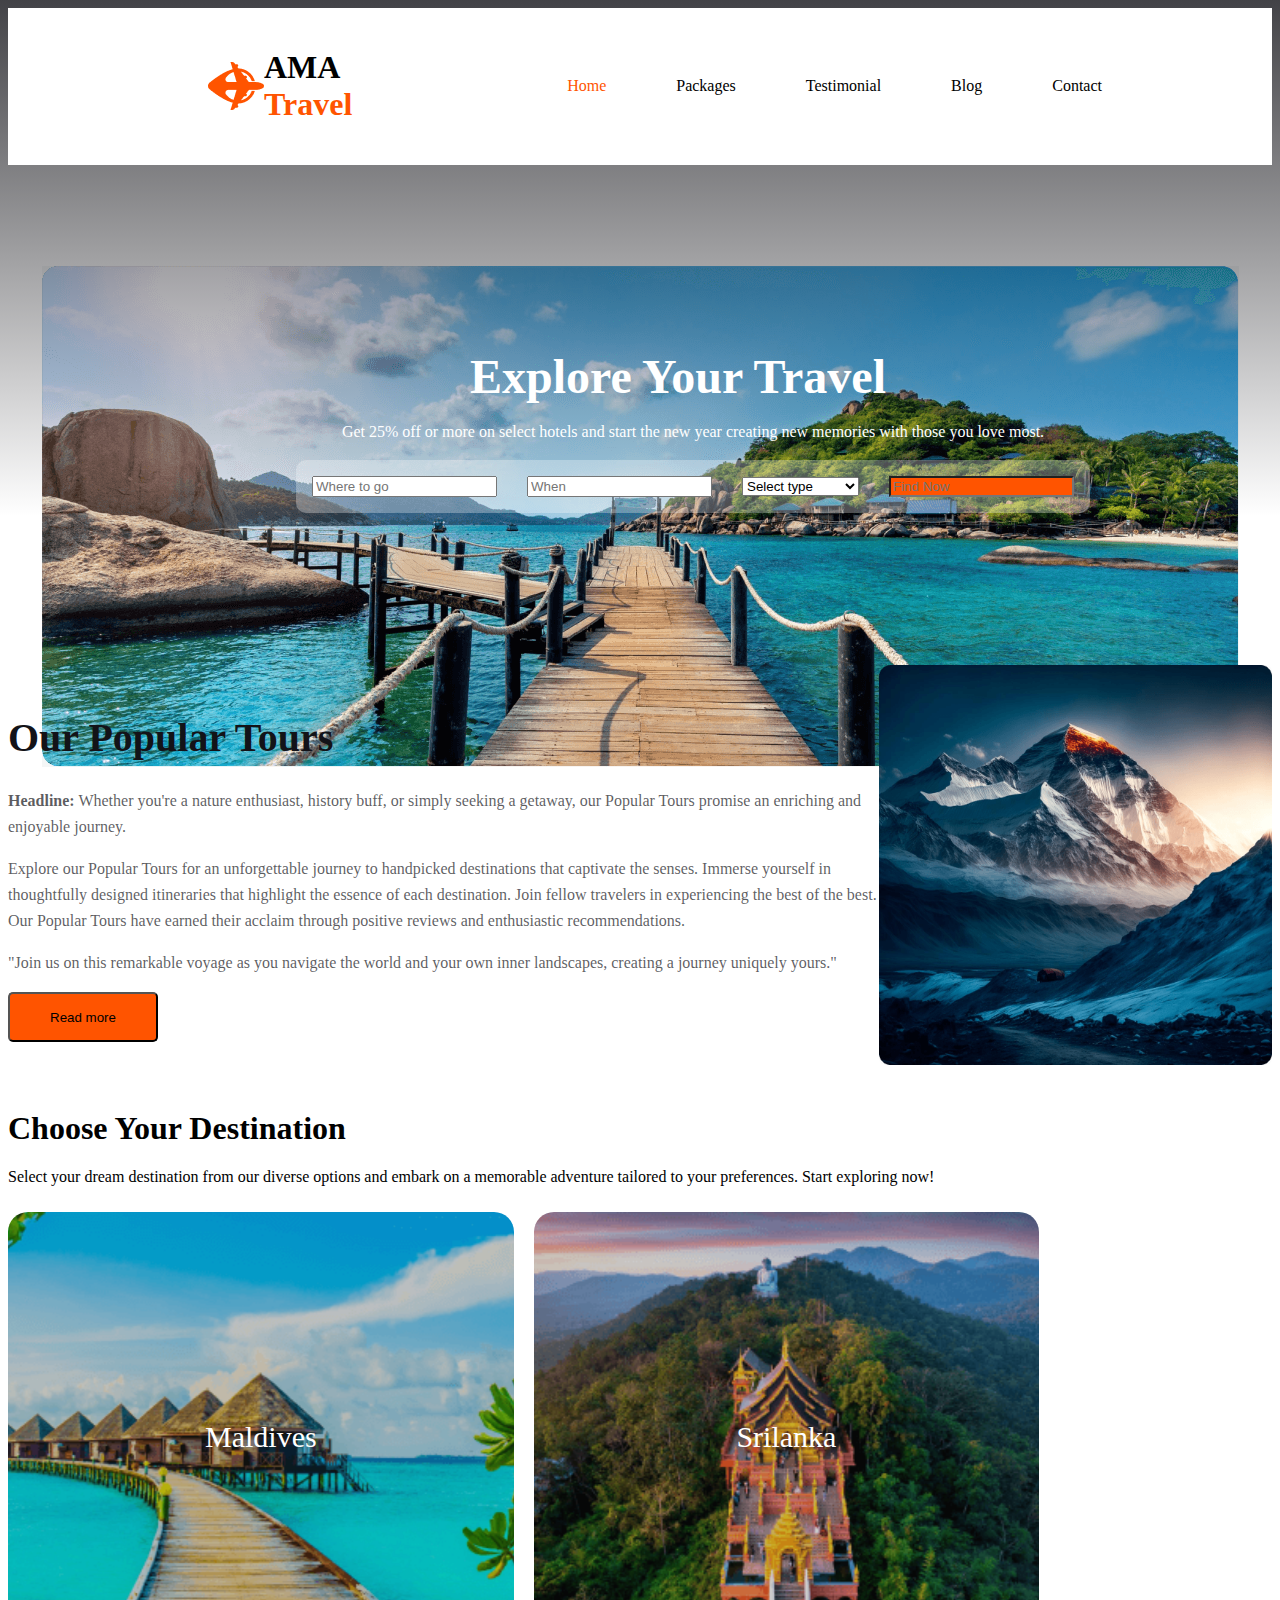
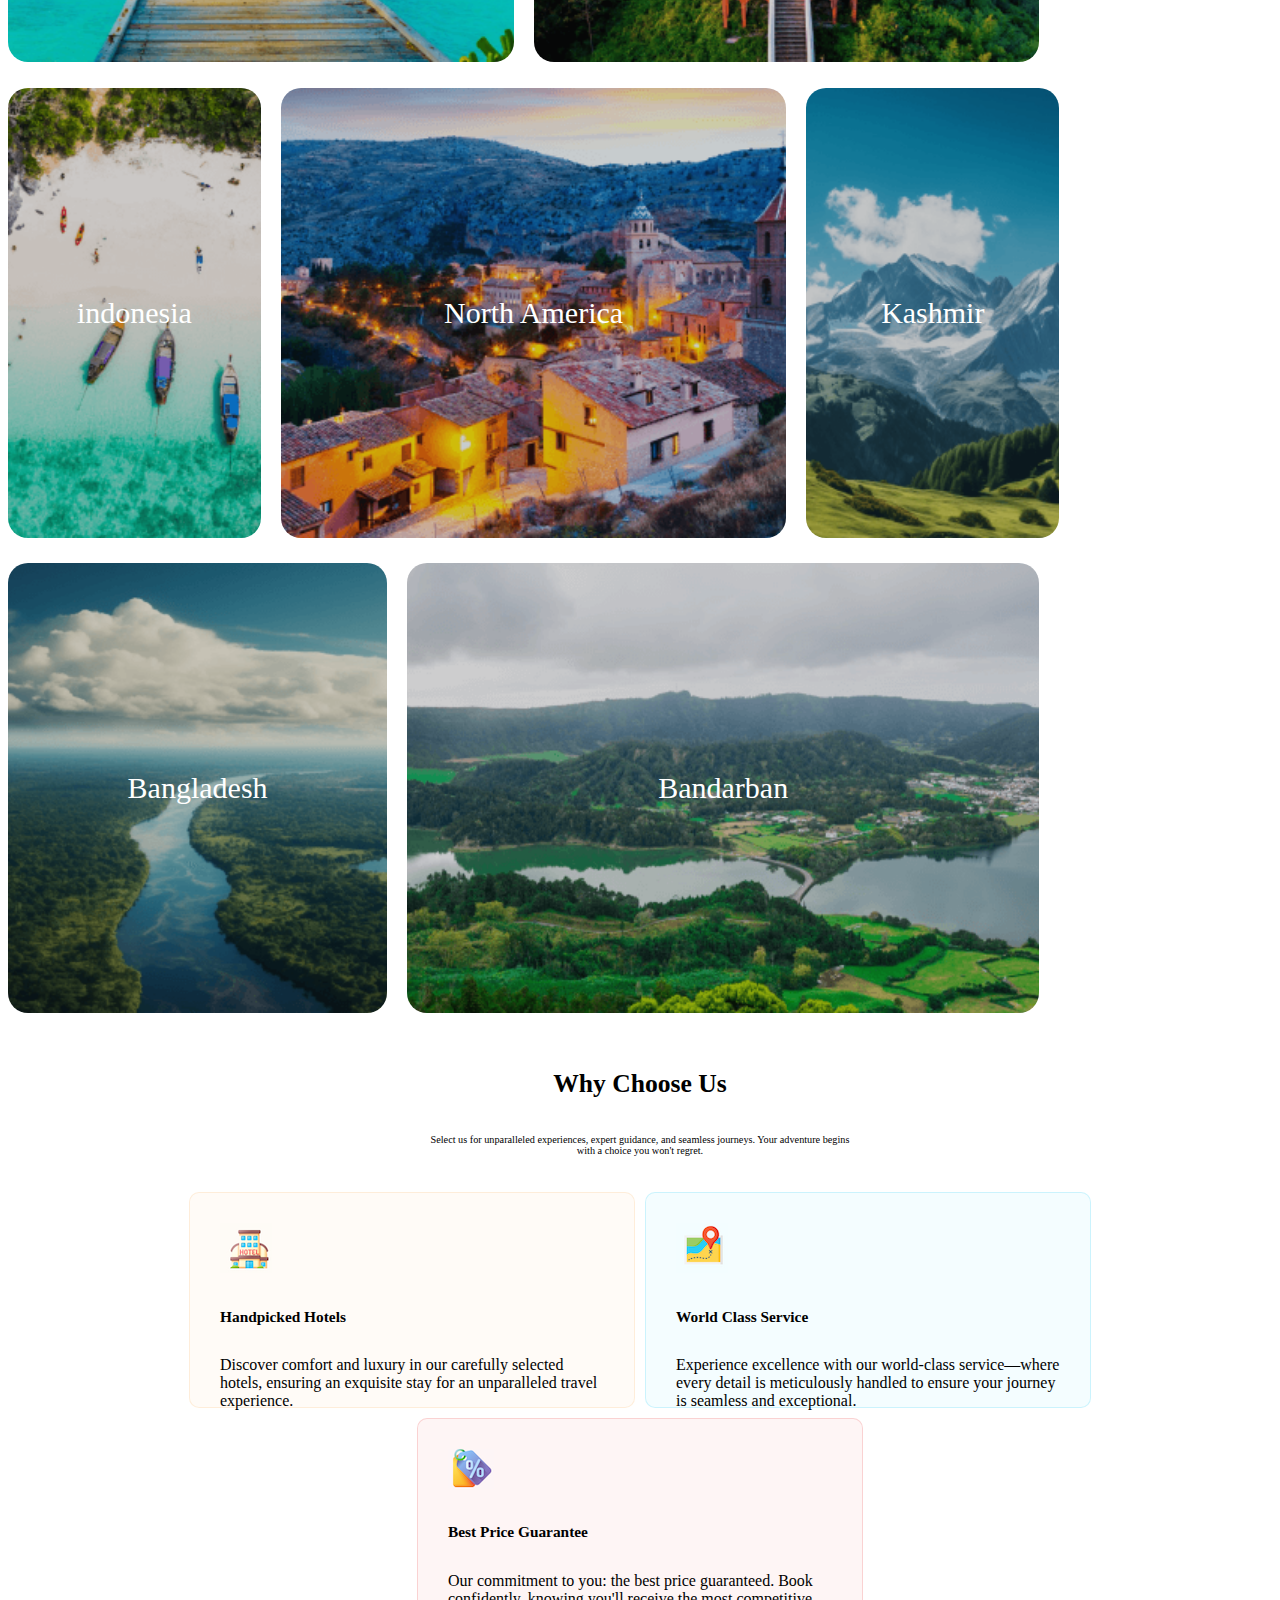
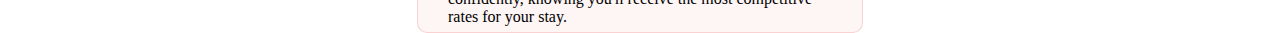
==== index.html @ 8952f380 "aking index.html" ====
<!DOCTYPE html>
<html lang="en">

<head>
    <meta charset="UTF-8">
    <meta name="viewport" content="width=device-width, initial-scale=1.0">
    <title>AMA Travel</title>
    <link rel="preconnect" href="https://fonts.googleapis.com">
    <link rel="preconnect" href="https://fonts.gstatic.com" crossorigin>
    <link href="https://fonts.googleapis.com/css2?family=Open+Sans:wght@400;700;800&display=swap" rel="stylesheet">
    <link rel="stylesheet" href="style.css">
</head>

<header>
    <nav>
        <img src="logo.png" alt="">
        <h1>AMA <span>Travel</span></h1>
        <ul>
            <li><span>Home</span></li>
            <li>Packages</li>
            <li>Testimonial</li>
            <li>Blog</li>
            <li>Contact</li>
        </ul>
    </nav>
</header>
<div>
    <section class="AMA">
        <div class="AMA-content">
            <h1>Explore Your Travel</h1>
            <p>Get 25% off or more on select hotels and start the new year creating new memories with those you love
                most.</p>
            <div class="form-section">
                <input type="text" placeholder="Where to go">
                <input type="tel" placeholder="When">
                <select>
                    <option value="">Select type</option>
                    <option value="low-budget">Low-Budget</option>
                    <option value="medium-budget">Medium-Budget</option>
                    <option value="high-budget">High-Budget</option>
                </select>
                <input type="text" id="find-btn" placeholder="Find Now">
            </div>
        </div>
    </section>
</div>

<body>
    <section class="popular-tours">
        <div class="tour-contain">
            <h1>Our Popular Tours</h1>
            <p>
                <b>Headline:</b> Whether you're a nature enthusiast, history buff, or simply seeking a getaway, our
                Popular Tours promise an enriching and enjoyable journey.
            </p>
            <p>
                Explore our Popular Tours for an unforgettable journey to handpicked destinations that captivate the
                senses. Immerse yourself in thoughtfully designed itineraries that highlight the essence of each
                destination. Join fellow travelers in experiencing the best of the best. Our Popular Tours have earned
                their acclaim through positive reviews and enthusiastic recommendations.
            </p>
            <p>
                "Join us on this remarkable voyage as you navigate the world and your own inner landscapes, creating a
                journey uniquely yours."
            </p>
            <button class="read-more-button">Read more</button>
        </div>
        <img src="mountain.png" alt="">
    </section>

    <div class="top">
        <div class="destination">
          <h1>Choose Your Destination</h1>
          <p>Select your dream destination from our diverse options and embark on a
             memorable adventure tailored to your preferences. Start exploring now!</p>
        </div>
      
        <div class="img1">
          
            <div class="img1-1">Maldives</div>
            <div class="img1-2">Srilanka</div>
        </div>
      
        <div class="img2">
          <div class="img2-1">indonesia</div>
          <div class="img2-2">North America</div>
          <div class="img2-3">Kashmir</div>
        </div>
      
        <div class="img3">
          <div class="img3-1">Bangladesh</div>
          <div class="img3-2">Bandarban</div>
        </div>
      </div>
      
    
        <div class="whyUs">
            <div class="whyUs-t">
                <h1>Why Choose Us</h1>
                <p>
                    Select us for unparalleled experiences, expert guidance, and seamless journeys. Your adventure
                    begins
                    with a choice you won't regret.
                </p>
            </div>
            <div class="whyUs-m">
                <div class="whyUs-m1">
                    <img  src="house2.png" alt=""  class="whyus-m1-i">
                    <h4>Handpicked Hotels</h4>
                    <p>
                        Discover comfort and luxury in our carefully selected hotels, ensuring an exquisite stay for an
                        unparalleled travel experience.
                    </p>
                </div>
                <div class="whyUs-m2">
                    <img src="map2.png" alt="">
                    <h4>World Class Service</h4>
                    <p>
                        Experience excellence with our world-class service—where every detail is meticulously handled to
                        ensure your journey is seamless and exceptional.
                    </p>
                </div>
            </div>
            <div class="whyUs-b">
                <img src="discount.png" alt="">
                <h4>Best Price Guarantee</h4>
                <p>
                    Our commitment to you: the best price guaranteed. Book confidently, knowing you'll receive the most
                    competitive rates for your stay.
                </p>
            </div>
        </div>
</body>


</html>
---- style.css ----
body {
    background: linear-gradient(180deg, rgba(19, 19, 24, 0.80) 0%, rgba(19, 19, 24, 0.00)50%), url(cover.png);
    background-repeat: no-repeat;
    background-position: center;
    border-radius: 14px;
    margin-bottom: -2200px;
}

header {
    background: #fff;
    padding: 10px 200px;
    display: flex;
    justify-content: space-between;
}

nav {
    display: inline-flex;
    padding: 10px 0px;
    justify-content: space-between;
    align-items: center;
    

}

nav h1 span {
    color: #FF5400;
}
nav ul span{
    color: #FF5400;  
}

nav ul {
    gap: -50px;
    list-style: none;
    display:inline-flex;
    justify-content: space-between;
    align-items: center;
}

nav li {
    margin-right: -30px;
    margin-left: 100px;
}

.AMA {
    width: 1170px;
    height: 500px;
    display: flex;
    align-items: center;
    justify-content: center;
    text-align: center;
}

.AMA-content {
    color: #fff;
}

.AMA h1 {
    font-size: 48px;
    margin-bottom: 16px;
    margin-left: 170px;
    text-align: center;
}


.AMA p {
    color: #FFF;
    text-align: center;
    margin-left: 200px;
    font-size: 16px;
    font-weight: 500;
    line-height: 24px;
}
.form-section {
    display: inline-flex;
    padding: 16px;
    align-items: center;
    gap: 30px;
    border-radius: 10px;
    margin-left:200px ;
    background: rgba(255, 255, 255, 0.30);
}
#find-btn {
    background-color: #FF5400;
    text-shadow:black;
}

/* our popular tour section */
.popular-tours {
    display: flex;
    justify-content: space-between;
    align-items: center;
}
.tour-contain{
    
}
.popular-tours h1 {
    color: #131318;
    text-align: left;
    font-size: 40px;
    font-weight: 800;
    line-height: normal;
}

.popular-tours p {
    color: rgba(19, 19, 24, 0.70);
    font-size: 16px;
    font-style: normal;
    font-weight: 400;
    line-height: 26px;
}

.popular-tours img {
    border-radius: 6px;
    width: 500px;
    height: 400px;
}

.read-more-button {
    border-radius: 10px;
    background: #FF5400;
    width: 150px;
    height: 50px;
    padding: 10px 15px; 
    border-radius: 5px; 
}

/* Destination */
.destination {
    width: 100%;
    margin-top: 5vh;
}

.destination .top {
    display: flex;
    align-items: center;
    justify-content: center;
    text-align: center;
}

.destination .top h1 {
    font-size: 40px;
}

.destination .top P {
    padding: 20px 0;
    width: 50%;
    text-align: center;
}

.img1,
.img2,
.img3 {
    width: 100%;
    height: 50vh;
    margin-top: 2vw;
    gap: 20px;
    display: grid;
}

.img1 {
    grid-template-columns: 40% 40%;
}

.img2 {
    grid-template-columns: 20% 40% 20%;
}

.img3 {
    grid-template-columns: 30% 50%;
}

.img1-1,
.img1-2,
.img2-1,
.img2-2,
.img2-3,
.img3-1,
.img3-2 {
    display: flex;
    align-items: center;
    justify-content:center;
    font-size: 30px;
    border-radius: 20px;
    color: #fff;
    width: 100%;
    height: 100%;
    background-position:center;
    object-fit: cover;
    background-size: cover;
    background-repeat: no-repeat
}



.img1-1 {
    background-image: url("maldives.png");
}

.img1-2 {
    background-image: url("Sri-lanka.png");
}

.img2-1 {
    background-image: url("indonesia.png");
}

.img2-2 {
    background-image: url("north-ameria.png");
}

.img2-3 {
    background-image: url("Kashmir.png");
}


.img3-1 {
    background-image: url("Bangladesh.png");
}

.img3-2 {
    background-image: url("bandarban.png");
}
/* Why chosse us */
.whyUs {
margin-top: 3vw;
display: flex;
justify-content: space-between;
align-items: center;
flex-direction: column;
}

.whyUs-t {
display: flex;
flex-direction: column;
align-items: center;
justify-content: space-between;
}

.whyUs-t h1 {
font-size: 2vw;
margin-bottom: 2vw;
}

.whyUs-t p {
text-align: center;
width: 80%;
font-size: 0.8vw;
margin-bottom: 2vw;
}

.whyUs-m {
display: flex;
justify-content: space-between;
align-items: center;
gap: 10px;
padding: 10px;
}
.whyUs-m1 {
border-radius: 16px;
border: 1px solid rgba(251, 181, 99, 0.20);
background: rgba(251, 181, 99, 0.05);
}

.whyUs-m2 {
border-radius: 16px;
border: 1px solid rgba(41, 206, 246, 0.20);
background: rgba(41, 206, 246, 0.05);
}

.whyUs-b {
border-radius: 16px;
border: 1px solid rgba(233, 68, 68, 0.20);
background: rgba(233, 68, 68, 0.05);
}

.whyUs-m1,
.whyUs-m2,
.whyUs-b {
border-radius: 10px;
padding: 30px;
width: 30vw;
height: 12vw;
}

.whyUs-m1 h4,
.whyUs-m2 h4,
.whyUs-b h4 {
font-size: 1.2vw;
padding: 0.8vw 0;
}



@media (max-width: 600px) {
}

@media (min-width: 992px) {
    
}
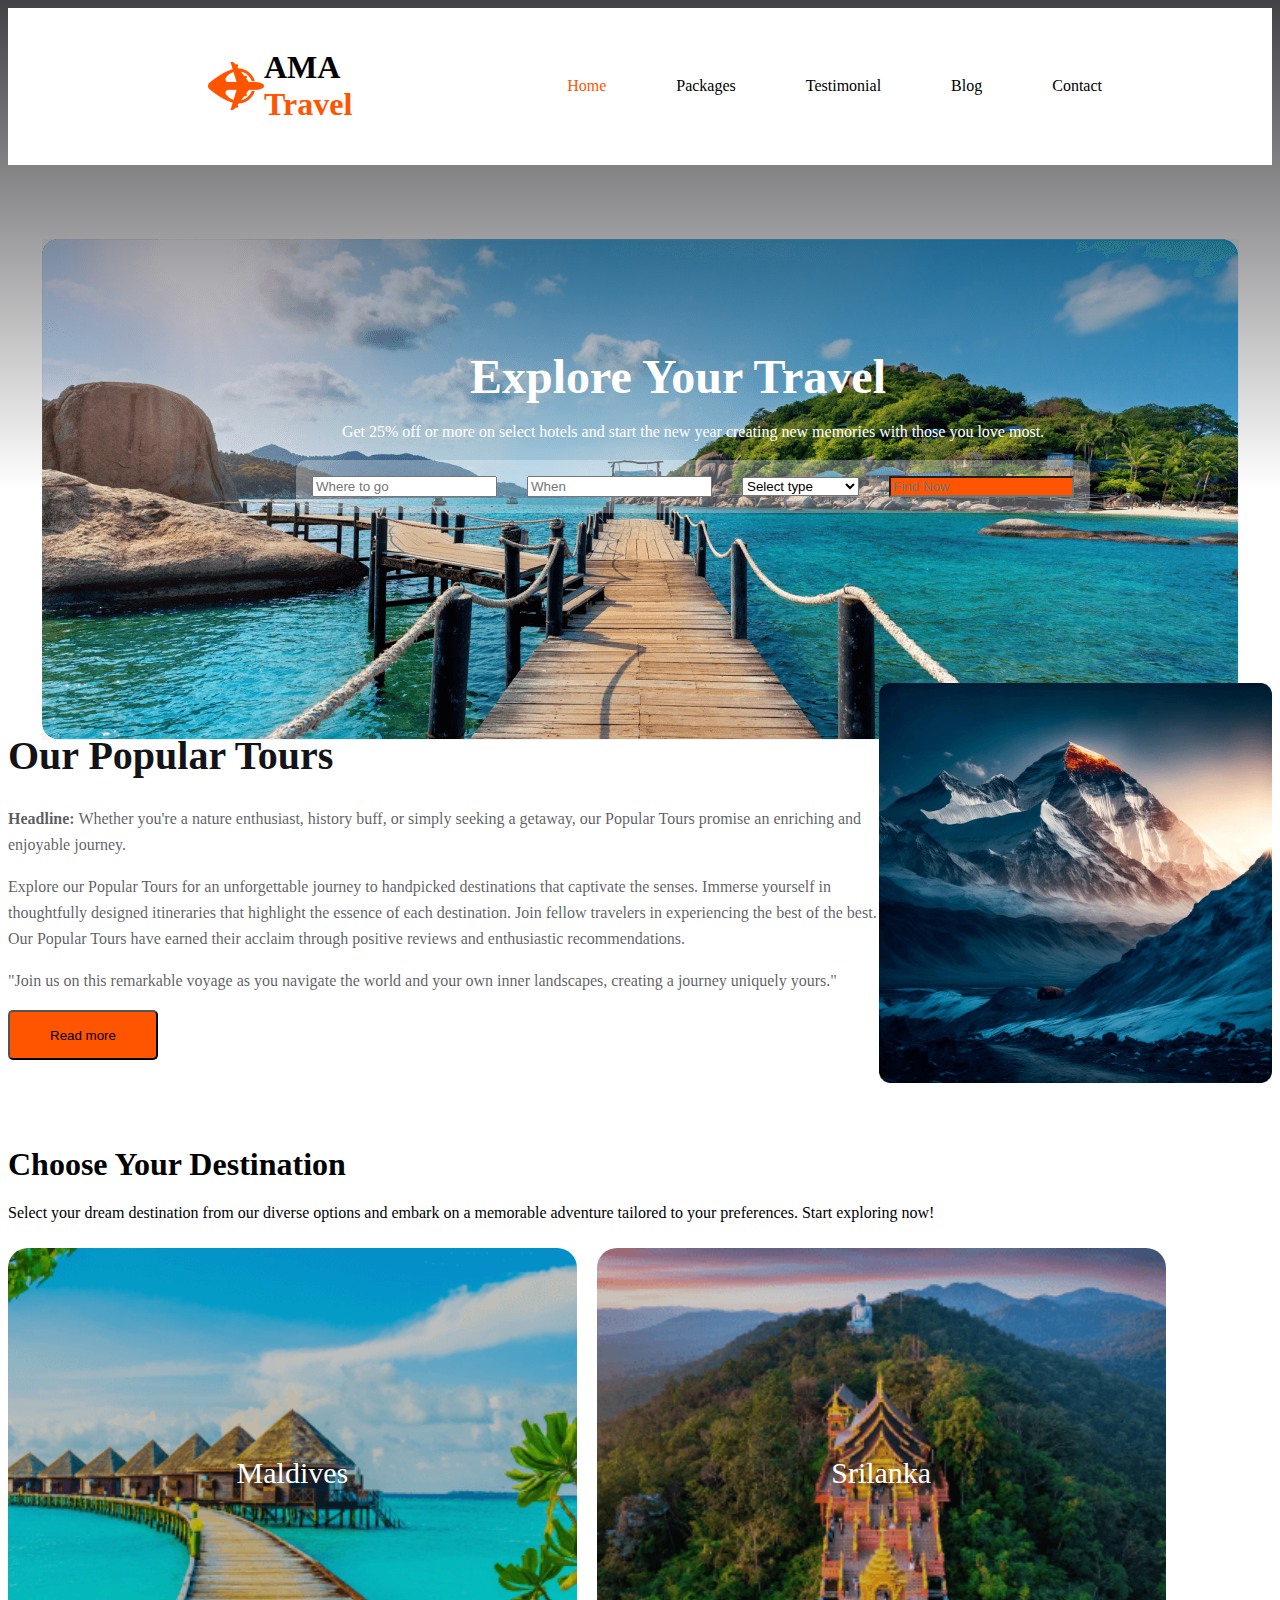
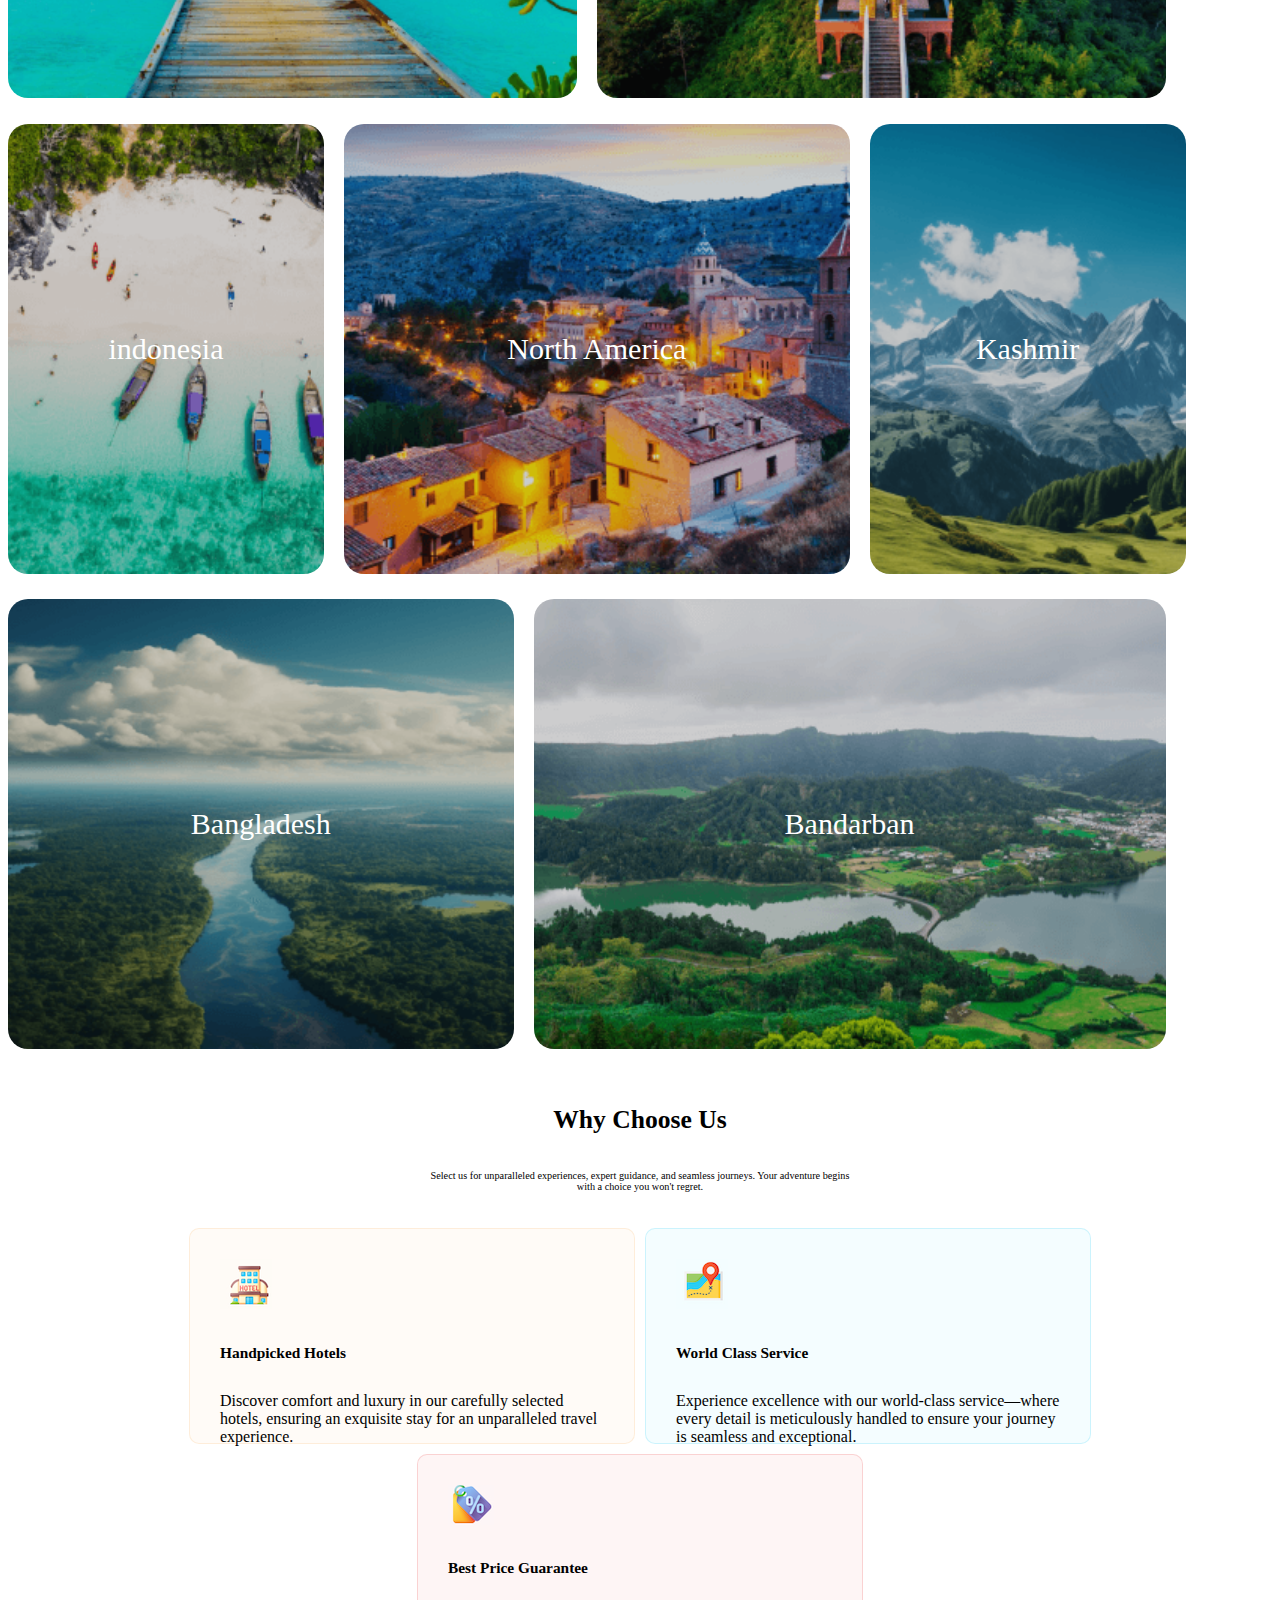
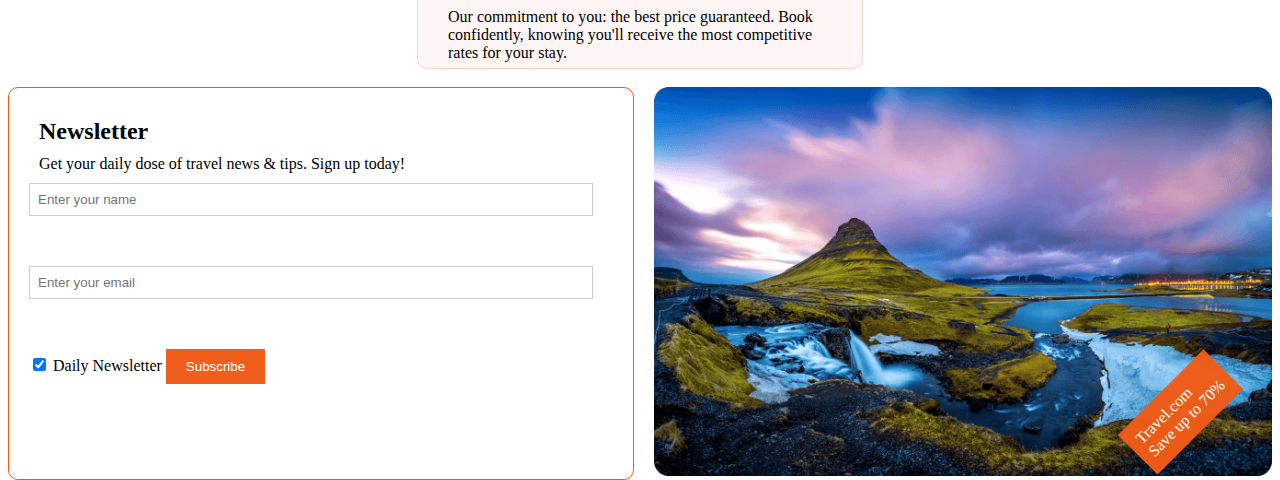
==== commit 4f165c70: "adding newsletter section." ====
--- a/index.html
+++ b/index.html
@@ -44,7 +44,7 @@
         </div>
     </section>
 </div>
-
+<br>
 <body>
     <section class="popular-tours">
         <div class="tour-contain">
@@ -67,7 +67,7 @@
         </div>
         <img src="mountain.png" alt="">
     </section>
-
+<br>
     <div class="top">
         <div class="destination">
           <h1>Choose Your Destination</h1>
@@ -130,6 +130,26 @@
                 </p>
             </div>
         </div>
+       <br>
+        <div class="newsletter-section">
+            <div class="subscription-form">
+                <h2>Newsletter</h2>
+                <p>Get your daily dose of travel news & tips. Sign up today!</p>
+                <input type="text" placeholder="Enter your name">
+                <input type="email" placeholder="Enter your email">
+                <label>
+                    <input type="checkbox" checked="checked" name="subscribe"> Daily Newsletter
+                </label>
+                <button>Subscribe</button>
+            </div>
+            <div class="image-section">
+                <img src="Rectangle 8 (1).png" alt="">
+                <div class="offer-banner">Travel.com<br>Save up to 70%</div>
+            </div>
+        </div>
+        
+             
+          
 </body>
 
 
--- a/style.css
+++ b/style.css
@@ -3,7 +3,7 @@
     background-repeat: no-repeat;
     background-position: center;
     border-radius: 14px;
-    margin-bottom: -2200px;
+    margin-bottom: -2700px;
 }
 
 header {
@@ -159,15 +159,15 @@
 }
 
 .img1 {
-    grid-template-columns: 40% 40%;
+    grid-template-columns: 45% 45%;
 }
 
 .img2 {
-    grid-template-columns: 20% 40% 20%;
+    grid-template-columns: 25% 40% 25%;
 }
 
 .img3 {
-    grid-template-columns: 30% 50%;
+    grid-template-columns: 40% 50%;
 }
 
 .img1-1,
@@ -290,6 +290,63 @@
 padding: 0.8vw 0;
 }
 
+/* Newsletter section*/
+.newsletter-section {
+    display: flex;
+    gap: 20px ;
+}
+
+.subscription-form {
+    padding: 20px;
+    background-color: #fff;
+    border-radius: 10px;
+    border: 1px solid #FF5400;
+    gap: 10px;
+}
+
+.subscription-form h2,
+.subscription-form p {
+    margin: 10px 10px;
+}
+
+.subscription-form input[type=text],
+.subscription-form input[type=email] {
+    width: calc(100% - 20px);
+    padding: 8px;
+    margin-bottom: 50px;
+    display: inline-block;
+    border: 1px solid #ccc;
+    box-sizing: border-box;
+}
+
+.subscription-form button {
+   background-color: rgba(239, 91, 23, 0.984);
+   color: white;
+   border: none;
+   padding: 10px 20px; 
+   cursor:pointer; 
+}
+
+.image-section {
+   position:relative; 
+}
+
+.image-section img{
+   width :100%; 
+   height:auto; 
+}
+
+.offer-banner{
+     position:absolute; 
+     bottom :10%; 
+     right :5%; 
+     background-color :rgba(239, 91, 23, 0.984);
+     color:white;  
+     padding :10px ;  
+     transform: rotate(-45deg);
+}
+
+  
 
 
 @media (max-width: 600px) {
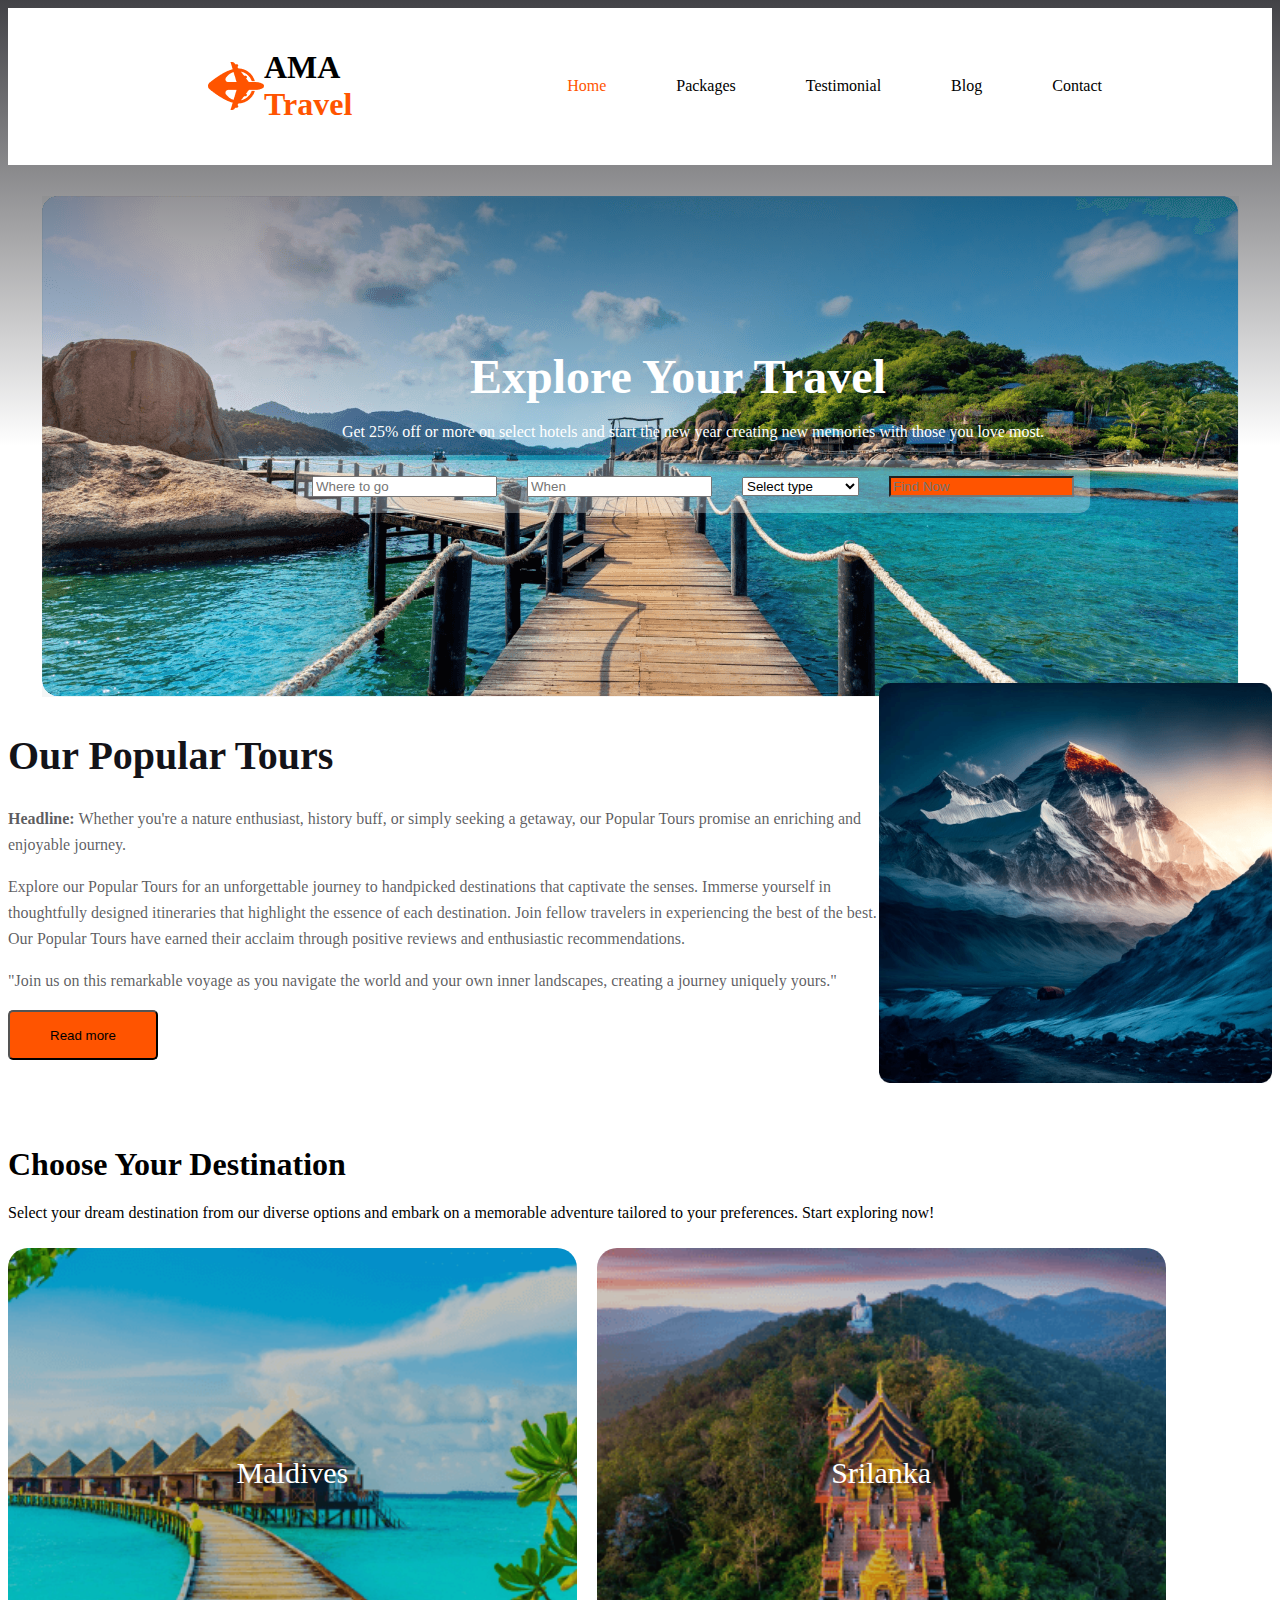
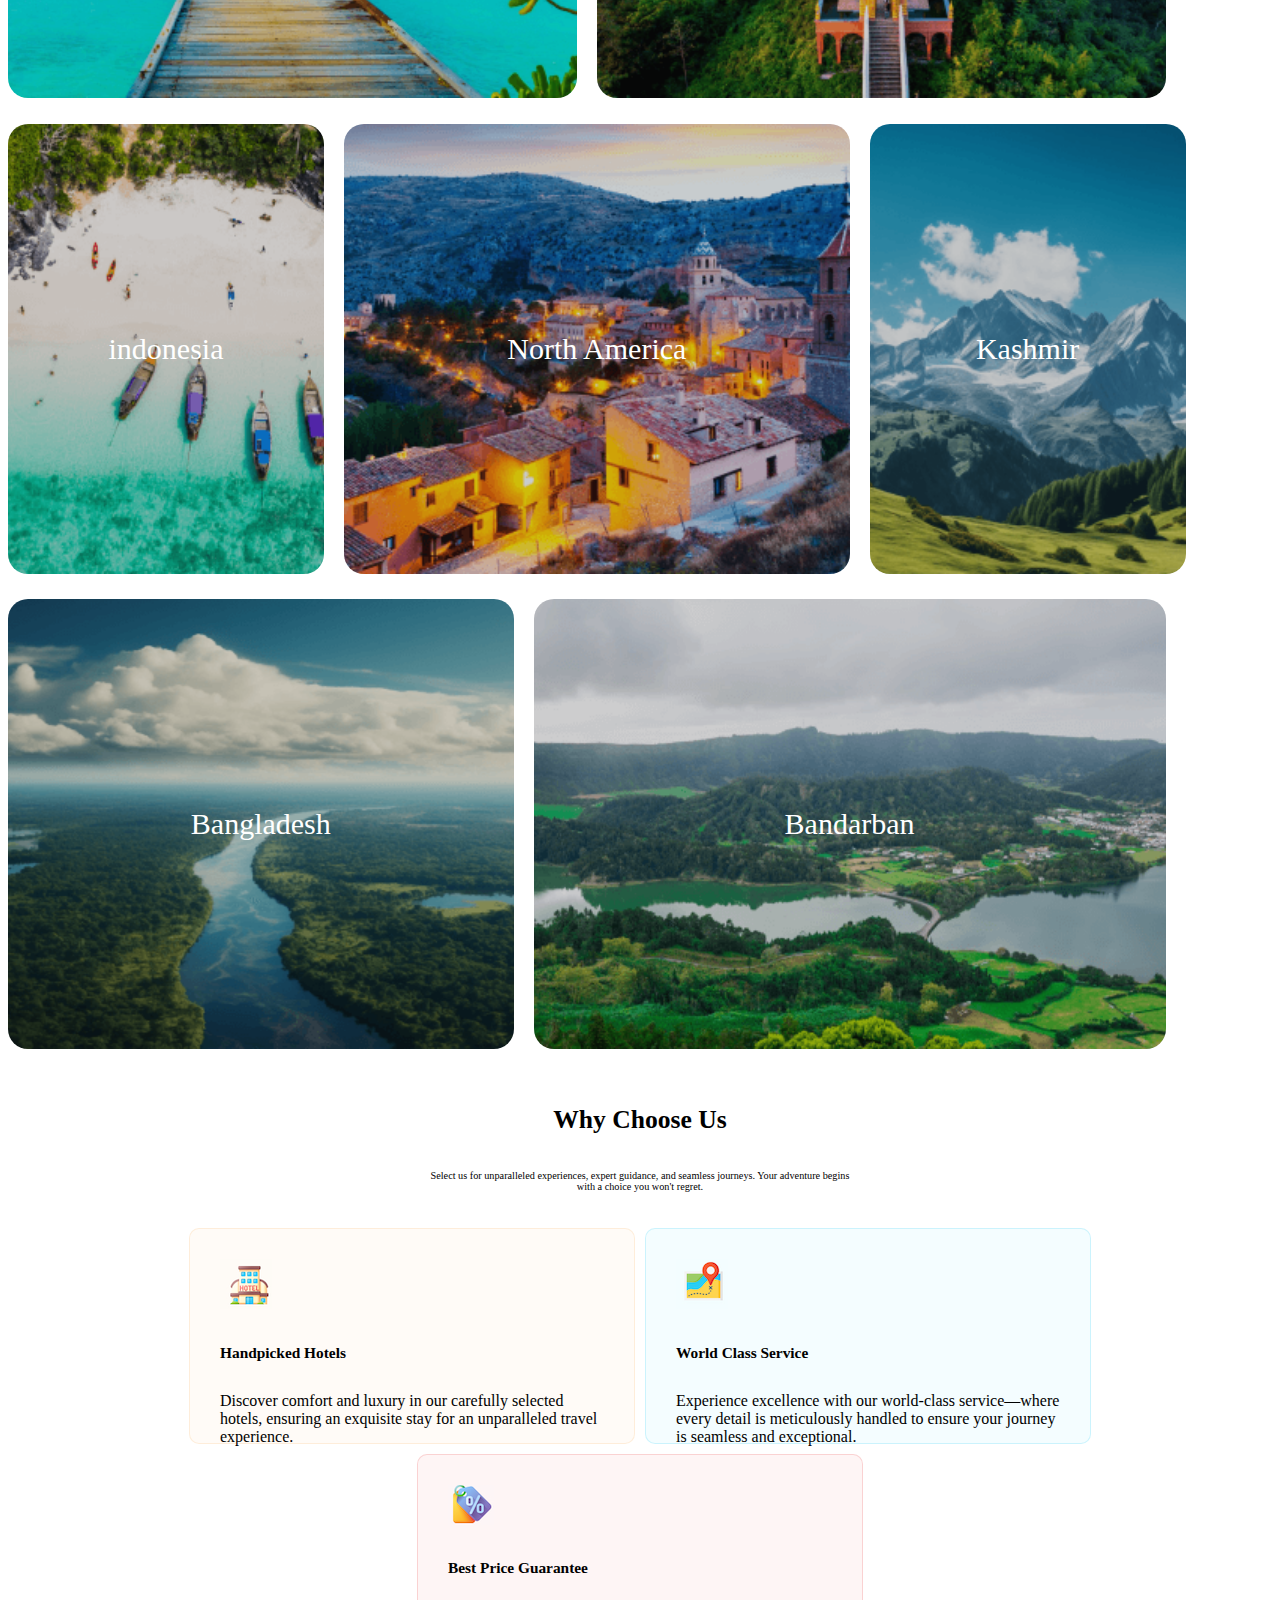
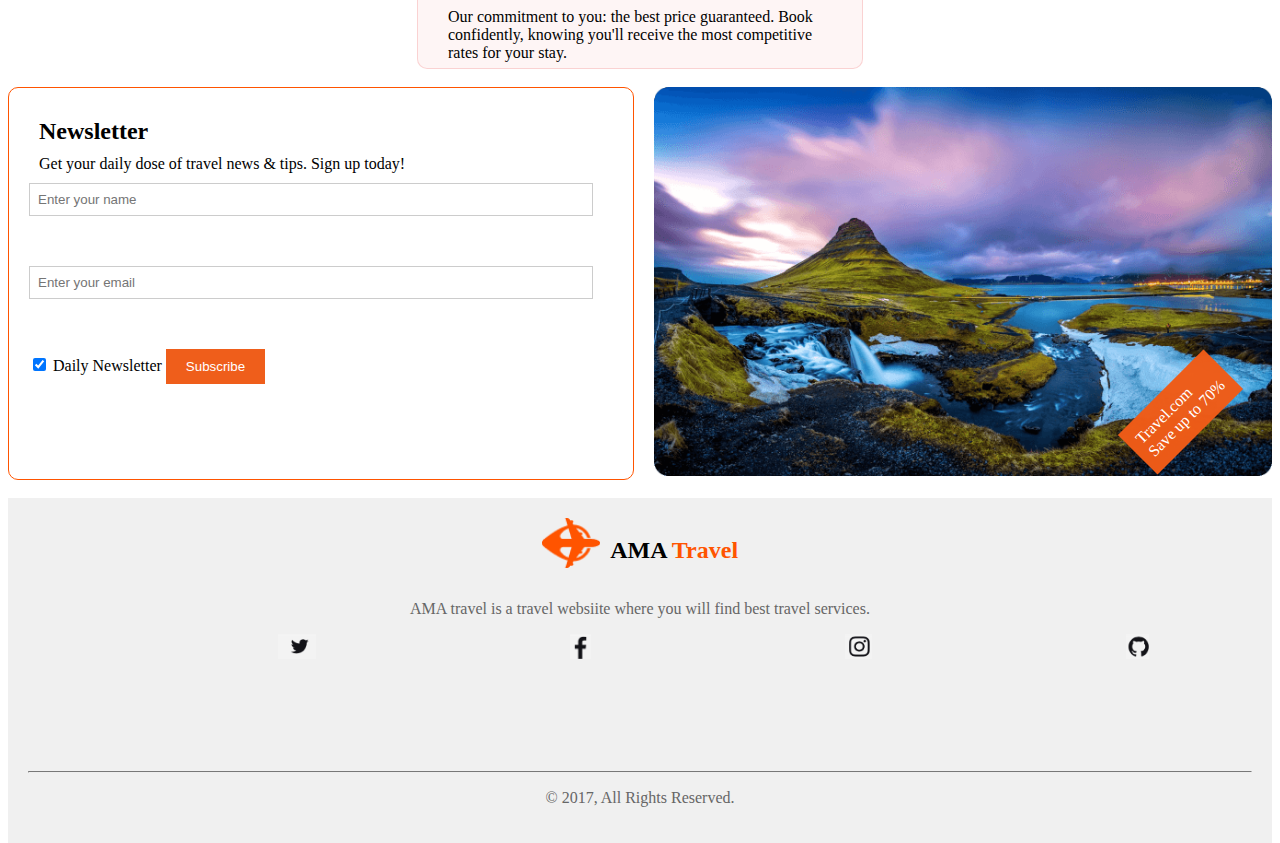
==== commit bd20ba00: "footer section added" ====
--- a/index.html
+++ b/index.html
@@ -45,6 +45,7 @@
     </section>
 </div>
 <br>
+
 <body>
     <section class="popular-tours">
         <div class="tour-contain">
@@ -67,90 +68,104 @@
         </div>
         <img src="mountain.png" alt="">
     </section>
-<br>
+    <br>
     <div class="top">
         <div class="destination">
-          <h1>Choose Your Destination</h1>
-          <p>Select your dream destination from our diverse options and embark on a
-             memorable adventure tailored to your preferences. Start exploring now!</p>
+            <h1>Choose Your Destination</h1>
+            <p>Select your dream destination from our diverse options and embark on a
+                memorable adventure tailored to your preferences. Start exploring now!</p>
         </div>
-      
+
         <div class="img1">
-          
+
             <div class="img1-1">Maldives</div>
             <div class="img1-2">Srilanka</div>
         </div>
-      
+
         <div class="img2">
-          <div class="img2-1">indonesia</div>
-          <div class="img2-2">North America</div>
-          <div class="img2-3">Kashmir</div>
+            <div class="img2-1">indonesia</div>
+            <div class="img2-2">North America</div>
+            <div class="img2-3">Kashmir</div>
         </div>
-      
+
         <div class="img3">
-          <div class="img3-1">Bangladesh</div>
-          <div class="img3-2">Bandarban</div>
+            <div class="img3-1">Bangladesh</div>
+            <div class="img3-2">Bandarban</div>
         </div>
-      </div>
-      
-    
-        <div class="whyUs">
-            <div class="whyUs-t">
-                <h1>Why Choose Us</h1>
+    </div>
+
+
+    <div class="whyUs">
+        <div class="whyUs-t">
+            <h1>Why Choose Us</h1>
+            <p>
+                Select us for unparalleled experiences, expert guidance, and seamless journeys. Your adventure
+                begins
+                with a choice you won't regret.
+            </p>
+        </div>
+        <div class="whyUs-m">
+            <div class="whyUs-m1">
+                <img src="house2.png" alt="" class="whyus-m1-i">
+                <h4>Handpicked Hotels</h4>
                 <p>
-                    Select us for unparalleled experiences, expert guidance, and seamless journeys. Your adventure
-                    begins
-                    with a choice you won't regret.
+                    Discover comfort and luxury in our carefully selected hotels, ensuring an exquisite stay for an
+                    unparalleled travel experience.
                 </p>
             </div>
-            <div class="whyUs-m">
-                <div class="whyUs-m1">
-                    <img  src="house2.png" alt=""  class="whyus-m1-i">
-                    <h4>Handpicked Hotels</h4>
-                    <p>
-                        Discover comfort and luxury in our carefully selected hotels, ensuring an exquisite stay for an
-                        unparalleled travel experience.
-                    </p>
-                </div>
-                <div class="whyUs-m2">
-                    <img src="map2.png" alt="">
-                    <h4>World Class Service</h4>
-                    <p>
-                        Experience excellence with our world-class service—where every detail is meticulously handled to
-                        ensure your journey is seamless and exceptional.
-                    </p>
-                </div>
-            </div>
-            <div class="whyUs-b">
-                <img src="discount.png" alt="">
-                <h4>Best Price Guarantee</h4>
+            <div class="whyUs-m2">
+                <img src="map2.png" alt="">
+                <h4>World Class Service</h4>
                 <p>
-                    Our commitment to you: the best price guaranteed. Book confidently, knowing you'll receive the most
-                    competitive rates for your stay.
+                    Experience excellence with our world-class service—where every detail is meticulously handled to
+                    ensure your journey is seamless and exceptional.
                 </p>
             </div>
         </div>
-       <br>
-        <div class="newsletter-section">
-            <div class="subscription-form">
-                <h2>Newsletter</h2>
-                <p>Get your daily dose of travel news & tips. Sign up today!</p>
-                <input type="text" placeholder="Enter your name">
-                <input type="email" placeholder="Enter your email">
-                <label>
-                    <input type="checkbox" checked="checked" name="subscribe"> Daily Newsletter
-                </label>
-                <button>Subscribe</button>
-            </div>
-            <div class="image-section">
-                <img src="Rectangle 8 (1).png" alt="">
-                <div class="offer-banner">Travel.com<br>Save up to 70%</div>
-            </div>
+        <div class="whyUs-b">
+            <img src="discount.png" alt="">
+            <h4>Best Price Guarantee</h4>
+            <p>
+                Our commitment to you: the best price guaranteed. Book confidently, knowing you'll receive the most
+                competitive rates for your stay.
+            </p>
         </div>
-        
-             
-          
+    </div>
+    <br>
+    <div class="newsletter-section">
+        <div class="subscription-form">
+            <h2>Newsletter</h2>
+            <p>Get your daily dose of travel news & tips. Sign up today!</p>
+            <input type="text" placeholder="Enter your name">
+            <input type="email" placeholder="Enter your email">
+            <label>
+                <input type="checkbox" checked="checked" name="subscribe"> Daily Newsletter
+            </label>
+            <button>Subscribe</button>
+        </div>
+        <div class="image-section">
+            <img src="Rectangle 8 (1).png" alt="">
+            <div class="offer-banner">Travel.com<br>Save up to 70%</div>
+        </div>
+    </div>
 </body>
+<br>
+<div class="footer">
+    <div class="logo-text">
+        <img src="logo.png" alt="Travel Logo">
+        <h2>AMA <span>Travel</span></h2>
+    </div>
+    <p>AMA travel is a travel websiite where you will find best travel services.</p>
+    <div class="social-icons">
+        <a href="#"><img src="twitter.png" alt="Twitter"></a>
+        <a href="#"><img src="facbook.png" alt="Facebook"></a>
+        <a href="#"><img src="instagram.png" alt="Instagram"></a>
+        <a href="#"><img src="github.png" alt="Github"></a>
+    </div>
+    <hr/>
+    <p>© 2017, All Rights Reserved.</p>
+</div>
+
 
 
 </html>--- a/style.css
+++ b/style.css
@@ -3,7 +3,7 @@
     background-repeat: no-repeat;
     background-position: center;
     border-radius: 14px;
-    margin-bottom: -2700px;
+    margin-bottom: -3150px;
 }
 
 header {
@@ -345,8 +345,45 @@
      padding :10px ;  
      transform: rotate(-45deg);
 }
-
-  
+/*footer-section*/
+.footer {
+    background-color: #f0f0f0;
+    padding: 20px;
+    align-items: center;
+}
+
+.logo-text img {
+   height: 50px;
+   margin-right: 10px;
+}
+.footer span{
+    color: #FF5400;
+}
+.logo-text{
+   display: flex;
+   justify-content: center;
+   color: #000000;
+}
+
+.footer p {
+   color: #666666;
+   text-align: center;
+}
+
+.social-icons img {
+    display:inline-flex;
+  justify-content: center;
+  align-items: center;
+   height: 25px;
+   margin-bottom: 100px;
+   margin-left: 250px;
+}
+
+.footer hr {
+   border-top-color: #cccccc; 
+}
+
+   
 
 
 @media (max-width: 600px) {
